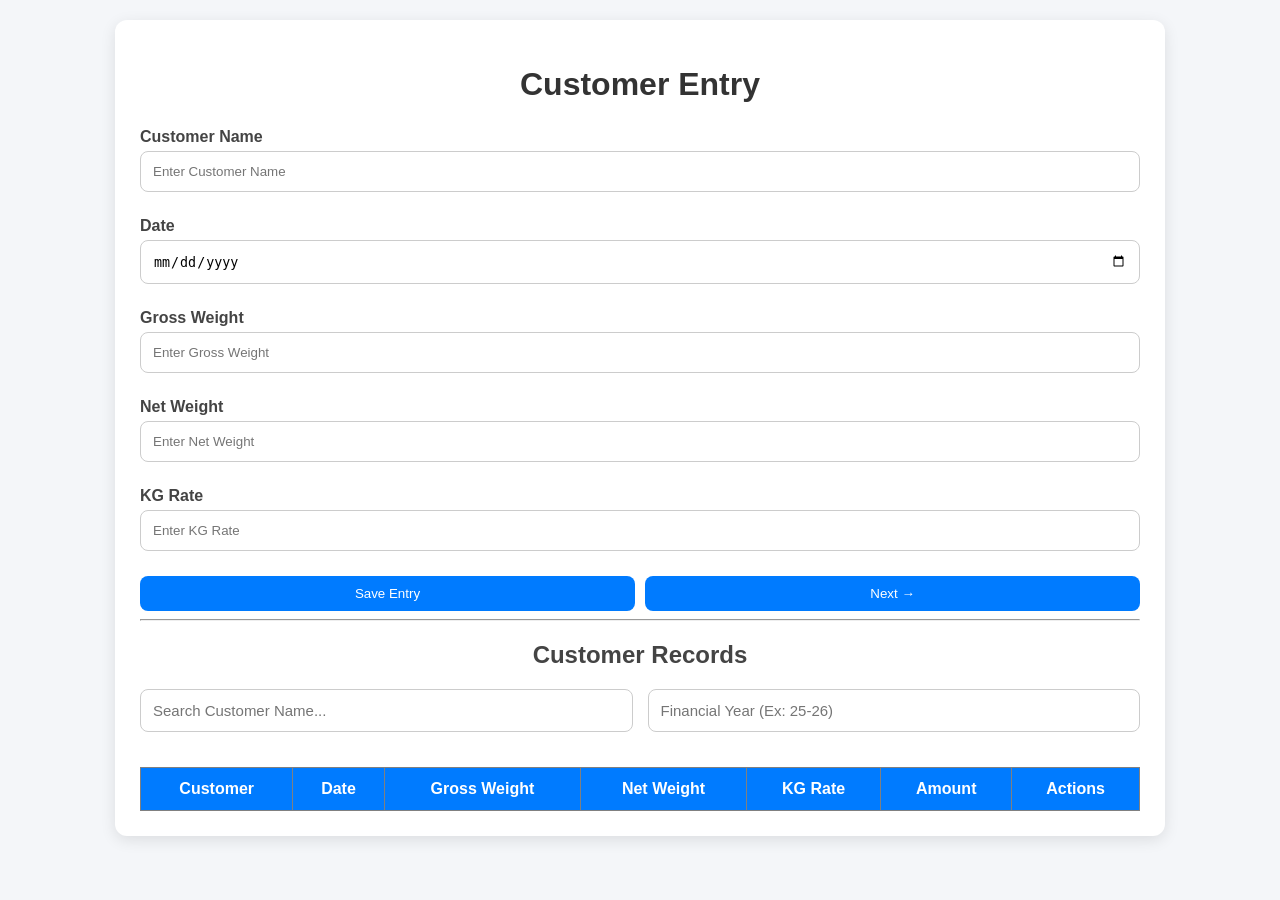
==== web/add-entry.html @ ed02899e "fir" ====
<!DOCTYPE html>
<html lang="en">
<head>
    <meta charset="UTF-8">
    <meta name="viewport" content="width=device-width, initial-scale=1.0">
    <title>Customer Entry</title>
    <link rel="stylesheet" href="css/style.css">
</head>
<body>

<div class="container">

    <h1>Customer Entry</h1>

    <form id="entryForm">

        <label for="customerName">Customer Name</label>
        <input
            type="text"
            id="customerName"
            placeholder="Enter Customer Name"
            required>

        <label for="date">Date</label>
        <input
            type="date"
            id="date"
            required>

        <label for="grossWeight">Gross Weight</label>
        <input
            type="number"
            id="grossWeight"
            placeholder="Enter Gross Weight"
            required>

        <label for="netWeight">Net Weight</label>
        <input
            type="number"
            id="netWeight"
            placeholder="Enter Net Weight"
            required>

        <label for="kgRate">KG Rate</label>
        <input
            type="number"
            id="kgRate"
            placeholder="Enter KG Rate"
            required>

        <div class="button-group">

            <button type="submit">
                Save Entry
            </button>

            <button
                type="button"
                onclick="window.location.href='payment.html'">
                Next →
            </button>

        </div>

    </form>

    <hr>

    <h2>Customer Records</h2>

    <div class="search-container">

        <input
            type="text"
            id="searchCustomer"
            placeholder="Search Customer Name...">

        <input
            type="text"
            id="searchFinancialYear"
            placeholder="Financial Year (Ex: 25-26)">

    </div>

    <table border="1" width="100%">
        <thead>
            <tr>
                <th>Customer</th>
                <th>Date</th>
                <th>Gross Weight</th>
                <th>Net Weight</th>
                <th>KG Rate</th>
                <th>Amount</th>
                <th>Actions</th>
            </tr>
        </thead>

        <tbody id="customerTableBody">
        </tbody>

    </table>

    <div
        id="summarySection"
        style="display:none;margin-top:30px;">

        <h2>Customer's Individual Total</h2>

        <table border="1" width="100%">
            <thead>
                <tr>
                    <th>Customer</th>
                    <th>Total Gross Weight</th>
                    <th>Total Net Weight</th>
                    <th>Total Amount</th>
                </tr>
            </thead>

            <tbody id="summaryTableBody">
            </tbody>

        </table>

    </div>

</div>

<script src="js/entry.js"></script>

</body>
</html>
---- web/css/style.css ----
/* GLOBAL */

body{
    font-family: Arial, sans-serif;
    background:#f4f6f9;
    margin:0;
    padding:20px;
}

/* CONTAINER */

.container{
    max-width:1000px;
    margin:auto;
    background:#fff;
    padding:25px;
    border-radius:12px;
    box-shadow:0 4px 15px rgba(0,0,0,0.1);
}

/* HEADINGS */

h1{
    text-align:center;
    color:#333;
    margin-bottom:25px;
}

h2{
    color:#444;
    text-align:center;
}

/* LABELS */

label{
    display:block;
    margin-top:10px;
    margin-bottom:5px;
    font-weight:bold;
    color:#444;
}

/* INPUTS */

input,
select{
    width:100%;
    padding:12px;
    border:1px solid #ccc;
    border-radius:8px;
    box-sizing:border-box;
    margin-bottom:15px;
}

input:focus,
select:focus{
    outline:none;
    border-color:#007bff;
    box-shadow:0 0 6px rgba(0,123,255,0.3);
}

/* ============================= */
/* SEARCH BAR SECTION */
/* ============================= */

.search-container{
    display:flex;
    gap:15px;
    margin-bottom:20px;
    align-items:center;
}

.search-container input{
    flex:1;
    padding:12px;
    border:1px solid #ccc;
    border-radius:8px;
    font-size:15px;
}

.search-container input:focus{
    border-color:#007bff;
    box-shadow:0 0 6px rgba(0,123,255,0.3);
}

/* Individual Search Boxes */

#searchCustomer,
#financialYear{
    width:100%;
}

/* BUTTONS */

button{
    background:#007bff;
    color:white;
    border:none;
    padding:10px 18px;
    border-radius:8px;
    cursor:pointer;
    transition:.3s;
}

button:hover{
    background:#0056b3;
    transform:translateY(-2px);
}

/* BUTTON GROUP */

.button-group{
    display:flex;
    gap:10px;
    margin-top:10px;
}

.button-group button{
    flex:1;
}

/* NAVIGATION */

.nav-buttons{
    text-align:center;
    margin-bottom:20px;
}

.nav-buttons button{
    margin:5px;
}

/* TABLE */

table{
    width:100%;
    border-collapse:collapse;
    margin-top:20px;
    background:#fff;
}

table th{
    background:#007bff;
    color:white;
    padding:12px;
}

table td{
    padding:10px;
    text-align:center;
    border-bottom:1px solid #ddd;
}

table tr:nth-child(even){
    background:#f9f9f9;
}

table tr:hover{
    background:#eef5ff;
}

/* CARD */

.card{
    width:300px;
    margin:20px auto;
    background:white;
    border-radius:12px;
    padding:20px;
    text-align:center;
    box-shadow:0 3px 12px rgba(0,0,0,0.1);
}

.card h2,
.card h3{
    margin-bottom:10px;
    color:#444;
}

.card p{
    font-size:28px;
    font-weight:bold;
    color:#007bff;
}

/* CARD CONTAINER */

.card-container{
    display:flex;
    justify-content:center;
    flex-wrap:wrap;
    gap:20px;
}

/* EDIT BUTTON */

.edit-btn{
    background:#28a745;
}

.edit-btn:hover{
    background:#1f7d34;
}

/* DELETE BUTTON */

.delete-btn{
    background:#dc3545;
}

.delete-btn:hover{
    background:#b02a37;
}

/* REPORT PAGE ANIMATION */

.report-animation{
    text-align:center;
    margin-top:30px;
}

.pulse-circle{
    width:100px;
    height:100px;
    background:#4CAF50;
    border-radius:50%;
    margin:20px auto;
    animation:pulse 1.5s infinite;
}

@keyframes pulse{

    0%{
        transform:scale(1);
        opacity:1;
    }

    50%{
        transform:scale(1.2);
        opacity:0.6;
    }

    100%{
        transform:scale(1);
        opacity:1;
    }
}

/* LOADING BAR */

.loading-bar{
    width:80%;
    height:12px;
    background:#ddd;
    border-radius:10px;
    margin:20px auto;
    overflow:hidden;
}

.loading-progress{
    height:100%;
    background:#4CAF50;
    animation:loading 3s infinite;
}

@keyframes loading{

    0%{
        width:0%;
    }

    100%{
        width:100%;
    }
}

/* INFO CARD */

.info-card{
    background:#f8f9fa;
    padding:20px;
    border-radius:12px;
    text-align:center;
    margin-top:20px;
    box-shadow:0 2px 10px rgba(0,0,0,0.08);
}

/* RESPONSIVE */

@media(max-width:768px){

    .container{
        padding:15px;
    }

    .button-group{
        flex-direction:column;
    }

    .card{
        width:100%;
    }

    table{
        font-size:14px;
    }

    .nav-buttons button{
        width:100%;
        margin-bottom:10px;
    }

    .search-container{
        flex-direction:column;
        gap:10px;
    }
}
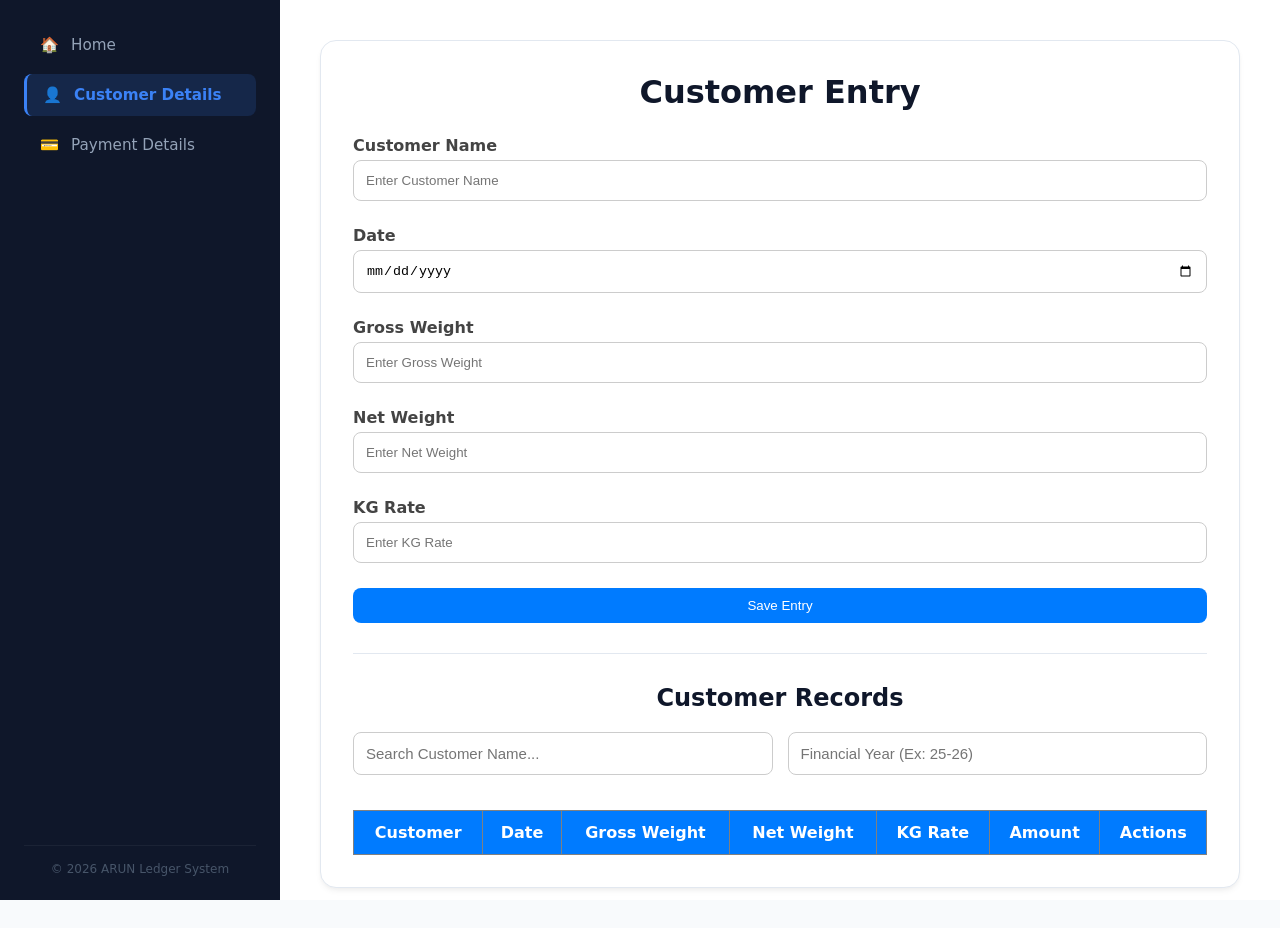
==== commit b7f5e039: "second" ====
--- a/web/add-entry.html
+++ b/web/add-entry.html
@@ -3,125 +3,286 @@
 <head>
     <meta charset="UTF-8">
     <meta name="viewport" content="width=device-width, initial-scale=1.0">
-    <title>Customer Entry</title>
+    <title>Customer Entry - Customer Ledger</title>
     <link rel="stylesheet" href="css/style.css">
+    <style>
+        /* Light Theme Executive Makeover */
+        body, html {
+            height: 100%;
+            margin: 0;
+            padding: 0;
+            font-family: 'Segoe UI', system-ui, -apple-system, sans-serif;
+            background-color: #f8fafc; /* Clean Light Gray/White Background */
+            color: #0f172a; /* Dark text for high contrast readability */
+            overflow-x: hidden;
+        }
+
+        .dashboard-container {
+            display: flex;
+            min-height: 100vh;
+            width: 100vw;
+        }
+
+        /* ------------------------------------------
+           LIGHT THEME SIDEBAR CONFIGURATION
+        ------------------------------------------ */
+        .sidebar {
+            width: 280px;
+            min-width: 280px;
+            background: #0f172a; /* Dark enterprise sidebar to anchor design */
+            display: flex;
+            flex-direction: column;
+            padding: 24px;
+            box-sizing: border-box;
+            position: fixed;
+            top: 0;
+            bottom: 0;
+            left: 0;
+            z-index: 10;
+        }
+
+        .sidebar-brand-wrapper {
+            text-align: center;
+            margin-bottom: 30px;
+            padding-top: 20px;
+        }
+
+        .sidebar-title {
+            font-size: 1.2rem;
+            font-weight: 700;
+            letter-spacing: 1px;
+            color: #ffffff;
+            text-transform: uppercase;
+            margin: 0;
+        }
+
+        .sidebar-menu {
+            list-style: none;
+            padding: 0;
+            margin: 0;
+            flex-grow: 1;
+        }
+
+        .sidebar-item {
+            margin-bottom: 8px;
+        }
+
+        .sidebar-link {
+            display: flex;
+            align-items: center;
+            gap: 12px;
+            padding: 12px 16px;
+            color: #94a3b8;
+            text-decoration: none;
+            font-size: 0.95rem;
+            font-weight: 500;
+            border-radius: 8px;
+            transition: all 0.2s ease;
+        }
+
+        .sidebar-link:hover {
+            color: #ffffff;
+            background: rgba(255, 255, 255, 0.05);
+        }
+
+        .sidebar-item.active .sidebar-link {
+            color: #3b82f6;
+            background: rgba(59, 130, 246, 0.15);
+            border-left: 3px solid #3b82f6;
+            font-weight: 600;
+        }
+
+        .sidebar-footer {
+            font-size: 0.75rem;
+            color: #475569;
+            text-align: center;
+            border-top: 1px solid rgba(255, 255, 255, 0.05);
+            padding-top: 16px;
+        }
+
+        /* ------------------------------------------
+           MAIN CONTENT WORKSPACE AREA
+        ------------------------------------------ */
+        .main-content {
+            flex-grow: 1;
+            margin-left: 280px; 
+            padding: 40px;
+            box-sizing: border-box;
+            background-color: #ffffff; /* White canvas background */
+        }
+
+        .container {
+            max-width: 1000px;
+            margin: 0 auto;
+            background: #ffffff;
+            border: 1px solid #e2e8f0; /* Crisp subtle layout borders */
+            padding: 32px;
+            border-radius: 16px;
+            box-shadow: 0 4px 6px -1px rgba(0, 0, 0, 0.05), 0 2px 4px -1px rgba(0, 0, 0, 0.03);
+        }
+
+        h1, h2 {
+            margin-top: 0;
+            color: #0f172a;
+        }
+
+        hr {
+            border: 0;
+            border-top: 1px solid #e2e8f0;
+            margin: 30px 0;
+        }
+    </style>
 </head>
 <body>
 
-<div class="container">
-
-    <h1>Customer Entry</h1>
-
-    <form id="entryForm">
-
-        <label for="customerName">Customer Name</label>
-        <input
-            type="text"
-            id="customerName"
-            placeholder="Enter Customer Name"
-            required>
-
-        <label for="date">Date</label>
-        <input
-            type="date"
-            id="date"
-            required>
-
-        <label for="grossWeight">Gross Weight</label>
-        <input
-            type="number"
-            id="grossWeight"
-            placeholder="Enter Gross Weight"
-            required>
-
-        <label for="netWeight">Net Weight</label>
-        <input
-            type="number"
-            id="netWeight"
-            placeholder="Enter Net Weight"
-            required>
-
-        <label for="kgRate">KG Rate</label>
-        <input
-            type="number"
-            id="kgRate"
-            placeholder="Enter KG Rate"
-            required>
-
-        <div class="button-group">
-
-            <button type="submit">
-                Save Entry
-            </button>
-
-            <button
-                type="button"
-                onclick="window.location.href='payment.html'">
-                Next →
-            </button>
-
+<div class="dashboard-container">
+
+    <!-- Premium Left Sidebar -->
+    <aside class="sidebar">
+        <!-- <div class="sidebar-brand-wrapper">
+            <h2 class="sidebar-title">Arun Business System</h2>
+        </div> -->
+
+        <ul class="sidebar-menu">
+            <li class="sidebar-item">
+                <a href="index.html" class="sidebar-link">
+                    <span>🏠</span> Home
+                </a>
+            </li>
+            <li class="sidebar-item active">
+                <a href="add-entry.html" class="sidebar-link">
+                    <span>👤</span> Customer Details
+                </a>
+            </li>
+            <li class="sidebar-item">
+                <a href="payment.html" class="sidebar-link">
+                    <span>💳</span> Payment Details
+                </a>
+            </li>
+        </ul>
+
+        <div class="sidebar-footer">
+            &copy; 2026 ARUN Ledger System
         </div>
-
-    </form>
-
-    <hr>
-
-    <h2>Customer Records</h2>
-
-    <div class="search-container">
-
-        <input
-            type="text"
-            id="searchCustomer"
-            placeholder="Search Customer Name...">
-
-        <input
-            type="text"
-            id="searchFinancialYear"
-            placeholder="Financial Year (Ex: 25-26)">
-
-    </div>
-
-    <table border="1" width="100%">
-        <thead>
-            <tr>
-                <th>Customer</th>
-                <th>Date</th>
-                <th>Gross Weight</th>
-                <th>Net Weight</th>
-                <th>KG Rate</th>
-                <th>Amount</th>
-                <th>Actions</th>
-            </tr>
-        </thead>
-
-        <tbody id="customerTableBody">
-        </tbody>
-
-    </table>
-
-    <div
-        id="summarySection"
-        style="display:none;margin-top:30px;">
-
-        <h2>Customer's Individual Total</h2>
-
-        <table border="1" width="100%">
-            <thead>
-                <tr>
-                    <th>Customer</th>
-                    <th>Total Gross Weight</th>
-                    <th>Total Net Weight</th>
-                    <th>Total Amount</th>
-                </tr>
-            </thead>
-
-            <tbody id="summaryTableBody">
-            </tbody>
-
-        </table>
-
-    </div>
+    </aside>
+
+    <!-- Main Workspace Area -->
+    <main class="main-content">
+        <div class="container">
+
+            <h1>Customer Entry</h1>
+
+            <form id="entryForm">
+
+                <label for="customerName">Customer Name</label>
+                <input
+                    type="text"
+                    id="customerName"
+                    placeholder="Enter Customer Name"
+                    required>
+
+                <label for="date">Date</label>
+                <input
+                    type="date"
+                    id="date"
+                    required>
+
+                <label for="grossWeight">Gross Weight</label>
+                <input
+                    type="number"
+                    id="grossWeight"
+                    placeholder="Enter Gross Weight"
+                    required>
+
+                <label for="netWeight">Net Weight</label>
+                <input
+                    type="number"
+                    id="netWeight"
+                    placeholder="Enter Net Weight"
+                    required>
+
+                <label for="kgRate">KG Rate</label>
+                <input
+                    type="number"
+                    id="kgRate"
+                    placeholder="Enter KG Rate"
+                    required>
+
+                <div class="button-group">
+
+                    <button type="submit">
+                        Save Entry
+                    </button>
+
+                    <!-- <button
+                        type="button"
+                        onclick="window.location.href='payment.html'">
+                        Next →
+                    </button> -->
+
+                </div>
+
+            </form>
+
+            <hr>
+
+            <h2>Customer Records</h2>
+
+            <div class="search-container">
+
+                <input
+                    type="text"
+                    id="searchCustomer"
+                    placeholder="Search Customer Name...">
+
+                <input
+                    type="text"
+                    id="searchFinancialYear"
+                    placeholder="Financial Year (Ex: 25-26)">
+
+            </div>
+
+            <table border="1" width="100%">
+                <thead>
+                    <tr>
+                        <th>Customer</th>
+                        <th>Date</th>
+                        <th>Gross Weight</th>
+                        <th>Net Weight</th>
+                        <th>KG Rate</th>
+                        <th>Amount</th>
+                        <th>Actions</th>
+                    </tr>
+                </thead>
+
+                <tbody id="customerTableBody">
+                </tbody>
+
+            </table>
+
+            <div id="summarySection" style="display:none;margin-top:30px;">
+
+                <h2>Customer's Individual Total</h2>
+
+                <table border="1" width="100%">
+                    <thead>
+                        <tr>
+                            <th>Customer</th>
+                            <th>Total Gross Weight</th>
+                            <th>Total Net Weight</th>
+                            <th>Total Amount</th>
+                        </tr>
+                    </thead>
+
+                    <tbody id="summaryTableBody">
+                    </tbody>
+
+                </table>
+
+            </div>
+
+        </div>
+    </main>
 
 </div>
 
